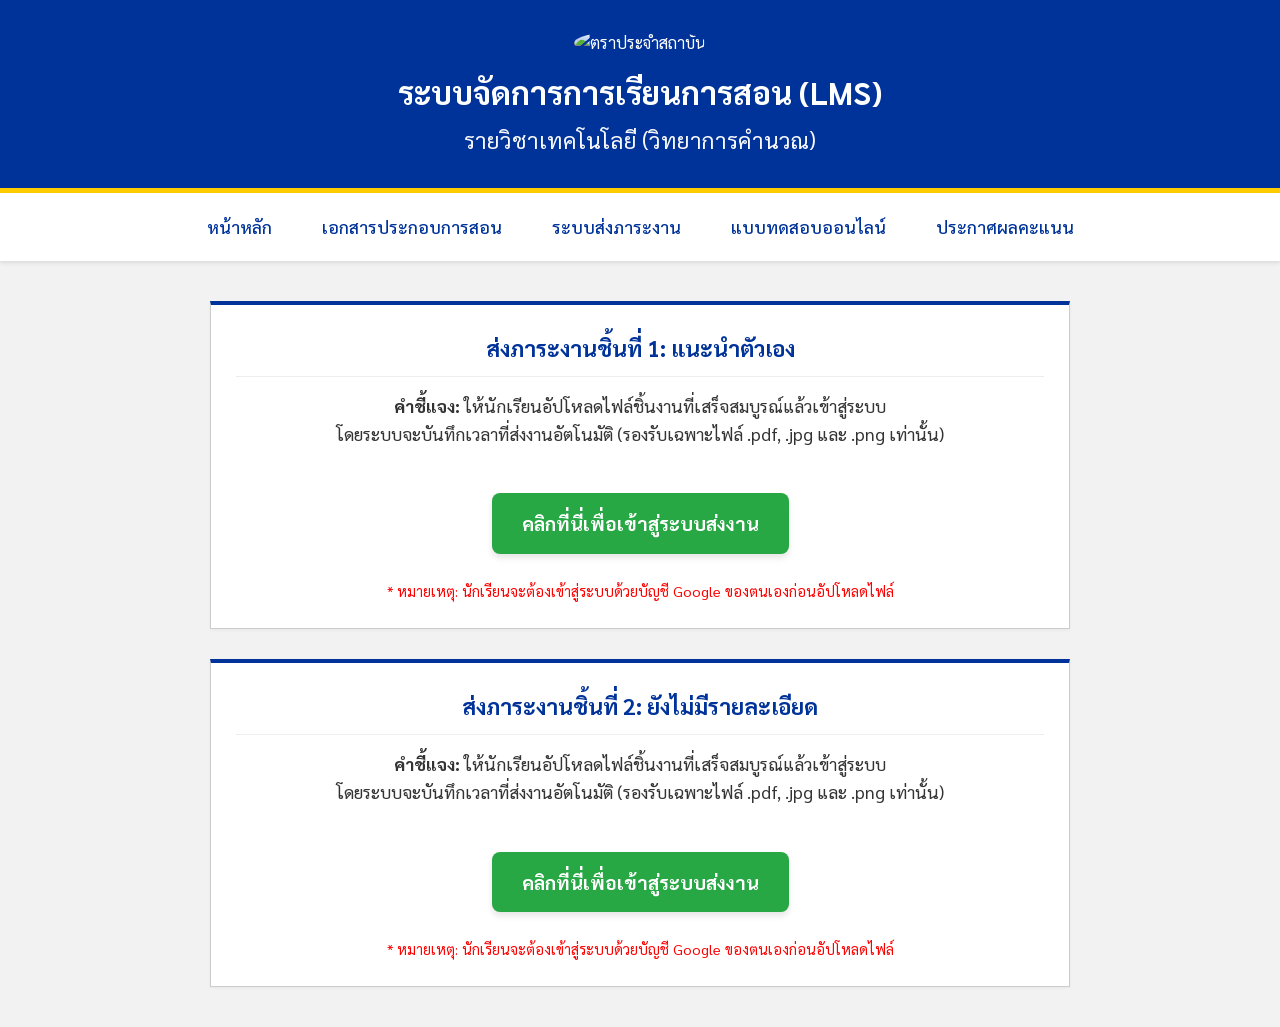
==== assignment.html @ 014b0f2e "Add files via upload" ====
<!DOCTYPE html>
<html lang="th">
<head>
    <meta charset="UTF-8">
    <meta name="viewport" content="width=device-width, initial-scale=1.0">
    <title>ระบบส่งภาระงาน</title>
    <link href="https://fonts.googleapis.com/css2?family=Sarabun:wght@300;400;500;700&display=swap" rel="stylesheet">
    <link rel="stylesheet" href="style.css">
</head>
<body>

    <!-- ส่วนหัวเว็บไซต์แบบทางการ -->
    <header class="official-header">
        <img src="logo.png" alt="ตราประจำสถาบัน" class="school-logo">
        <h1>ระบบจัดการการเรียนการสอน (LMS)</h1>
        <h2>รายวิชาเทคโนโลยี (วิทยาการคำนวณ)</h2>
    </header>

    <!-- แถบเมนูนำทาง -->
    <nav class="official-nav">
        <a href="index.html">หน้าหลัก</a>
        <a href="lesson.html">เอกสารประกอบการสอน</a>
        <a href="assignment.html">ระบบส่งภาระงาน</a>
        <a href="quiz.html">แบบทดสอบออนไลน์</a>
        <a href="results.html">ประกาศผลคะแนน</a>
    </nav>

    <!-- พื้นที่แสดงข้อมูลการส่งงาน -->
    <main class="container">
        <div class="content-box text-center">
            <h3 class="section-title">ส่งภาระงานชิ้นที่ 1: แนะนำตัวเอง</h3>
            
            <p><strong>คำชี้แจง:</strong> ให้นักเรียนอัปโหลดไฟล์ชิ้นงานที่เสร็จสมบูรณ์แล้วเข้าสู่ระบบ <br>
            โดยระบบจะบันทึกเวลาที่ส่งงานอัตโนมัติ (รองรับเฉพาะไฟล์ .pdf, .jpg และ .png เท่านั้น)</p>
            
            <br>
            
            <!-- ปุ่มกดเพื่อไปหน้าส่งงาน (นำลิงก์ Form มาใส่ตรง href) -->
            <a href="https://forms.gle/QG5PqcvTUBpeQGDF7" target="_blank" class="upload-btn">
                คลิกที่นี่เพื่อเข้าสู่ระบบส่งงาน
            </a>

            <br><br>
            <p style="color: red; font-size: 0.9rem;">* หมายเหตุ: นักเรียนจะต้องเข้าสู่ระบบด้วยบัญชี Google ของตนเองก่อนอัปโหลดไฟล์</p>

        </div>
                <div class="content-box text-center">
            <h3 class="section-title">ส่งภาระงานชิ้นที่ 2: ยังไม่มีรายละเอียด</h3>
            
            <p><strong>คำชี้แจง:</strong> ให้นักเรียนอัปโหลดไฟล์ชิ้นงานที่เสร็จสมบูรณ์แล้วเข้าสู่ระบบ <br>
            โดยระบบจะบันทึกเวลาที่ส่งงานอัตโนมัติ (รองรับเฉพาะไฟล์ .pdf, .jpg และ .png เท่านั้น)</p>
            
            <br>
            
            <!-- ปุ่มกดเพื่อไปหน้าส่งงาน (นำลิงก์ Form มาใส่ตรง href) -->
            <a href="#" target="_blank" class="upload-btn">
                คลิกที่นี่เพื่อเข้าสู่ระบบส่งงาน
            </a>

            <br><br>
            <p style="color: red; font-size: 0.9rem;">* หมายเหตุ: นักเรียนจะต้องเข้าสู่ระบบด้วยบัญชี Google ของตนเองก่อนอัปโหลดไฟล์</p>

        </div>
    </main>

</body>
</html>
---- style.css ----
/* บังคับใช้ฟอนต์ Sarabun สำหรับทุกส่วนของเว็บไซต์ */
* {
    margin: 0;
    padding: 0;
    box-sizing: border-box;
    font-family: 'Sarabun', sans-serif;
}

body {
    background-color: #f2f2f2;
    color: #333333;
    line-height: 1.6;
}

/* ตกแต่งส่วนหัวให้ดูเป็นทางการ (น้ำเงิน-ทอง) */
.official-header {
    background-color: #003399;
    color: #ffffff;
    text-align: center;
    padding: 30px 20px;
    border-bottom: 5px solid #ffcc00;
}

.emblem-placeholder {
    width: 80px;
    height: 80px;
    background-color: rgba(255, 255, 255, 0.2);
    border: 2px dashed #ffcc00;
    border-radius: 50%;
    display: inline-flex;
    align-items: center;
    justify-content: center;
    margin-bottom: 15px;
    font-size: 0.9rem;
}

.official-header h1 {
    font-size: 2rem;
    font-weight: 700;
    margin-bottom: 5px;
}

.official-header h2 {
    font-size: 1.4rem;
    font-weight: 400;
    color: #f8f9fa;
}

/* แถบเมนูที่เป็นระเบียบ */
.official-nav {
    background-color: #ffffff;
    display: flex;
    justify-content: center;
    padding: 10px 0;
    box-shadow: 0 2px 4px rgba(0,0,0,0.1);
}

.official-nav a {
    color: #003399;
    text-decoration: none;
    font-size: 1.1rem;
    font-weight: 500;
    padding: 10px 20px;
    margin: 0 5px;
    border-radius: 4px;
    transition: all 0.3s;
}

.official-nav a:hover {
    background-color: #003399;
    color: #ffffff;
}

/* จัดระเบียบเนื้อหาตรงกลาง */
.container {
    max-width: 900px;
    margin: 40px auto;
    padding: 0 20px;
}

/* กล่องเนื้อหาหลักแบบมีกรอบชัดเจน */
.content-box {
    background-color: #ffffff;
    border: 1px solid #cccccc;
    border-top: 4px solid #003399;
    padding: 25px;
    margin-bottom: 30px;
    box-shadow: 0 1px 3px rgba(0,0,0,0.05);
}

.section-title {
    color: #003399;
    font-size: 1.4rem;
    margin-bottom: 15px;
    border-bottom: 1px solid #eeeeee;
    padding-bottom: 10px;
}

.content-box p {
    font-size: 1.1rem;
}

/* กล่องข้อมูลย่อย (แบ่ง 2 ฝั่ง) */
.card-container {
    display: flex;
    justify-content: space-between;
    gap: 20px;
}

.info-card {
    background-color: #ffffff;
    border: 1px solid #cccccc;
    width: 48%;
    padding: 20px;
    box-shadow: 0 1px 3px rgba(0,0,0,0.05);
}

.info-card h4 {
    color: #b30000; /* ใช้สีแดงเข้มสำหรับหัวข้อเน้นย้ำ */
    font-size: 1.2rem;
    margin-bottom: 10px;
}

.info-card p {
    font-size: 1rem;
    color: #555555;
}/* จัดข้อความให้อยู่กึ่งกลาง */
.text-center {
    text-align: center;
}

/* ตกแต่งปุ่มกดส่งงาน */
.upload-btn {
    display: inline-block;
    background-color: #28a745; /* สีเขียว */
    color: white;
    padding: 15px 30px;
    font-size: 1.2rem;
    font-weight: bold;
    text-decoration: none;
    border-radius: 8px;
    margin-top: 20px;
    transition: background-color 0.3s, transform 0.2s;
    box-shadow: 0 4px 6px rgba(0,0,0,0.1);
}

.upload-btn:hover {
    background-color: #218838; /* สีเขียวเข้มขึ้นเมื่อเอาเมาส์ชี้ */
    transform: translateY(-2px); /* ปุ่มขยับขึ้นเล็กน้อยเวลากด */
}/* จัดกลุ่มปุ่มเลือกห้องให้อยู่ตรงกลาง */
.room-buttons {
    margin-top: 20px;
    display: flex;
    justify-content: center;
    gap: 15px; /* ระยะห่างระหว่างปุ่ม */
    flex-wrap: wrap; /* ถ้าจอมือถือเล็กให้ปุ่มปัดลงบรรทัดใหม่ */
}

/* ตกแต่งปุ่มเลือกห้อง */
.room-btn {
    background-color: #ffffff;
    color: #003399;
    border: 2px solid #003399;
    padding: 10px 25px;
    font-size: 1.1rem;
    font-weight: bold;
    border-radius: 5px;
    cursor: pointer;
    transition: all 0.3s ease;
}

/* เปลี่ยนสีปุ่มเมื่อเอาเมาส์ชี้ หรือตอนกด */
.room-btn:hover {
    background-color: #003399;
    color: #ffffff;
    box-shadow: 0 4px 6px rgba(0,0,0,0.1);
}/* ตกแต่งกล่องแจ้งเตือนก่อนสอบ */
.alert-box {
    background-color: #fff3cd; /* สีเหลืองอ่อน */
    border-left: 5px solid #ffcc00; /* ขอบซ้ายสีเหลืองเข้ม */
    padding: 15px 20px;
    margin: 20px auto;
    max-width: 600px;
    text-align: left;
    border-radius: 4px;
    color: #856404;
}

.alert-box h4 {
    margin-bottom: 10px;
    font-size: 1.1rem;
}

.alert-box p {
    font-size: 1rem;
    line-height: 1.8;
}/* บังคับไม่ให้เนื้อหาภายในกล่องล้นออกด้านข้าง */
.content-box {
    overflow-x: hidden;
}

/* จัดการ iframe ของแบบทดสอบให้พอดีกับหน้าจอมือถือ */
.responsive-iframe {
    max-width: 100%;
    border: none;
    border-radius: 8px; /* เพิ่มขอบมนให้ดูทันสมัยขึ้น */
}

/* ปรับระยะห่างสำหรับหน้าจอมือถือ (หน้าจอเล็กกว่า 768px) */
@media screen and (max-width: 768px) {
    .container {
        padding: 10px;
        margin: 20px auto;
    }
    
    .content-box {
        padding: 15px;
    }
    
    .alert-box {
        padding: 10px 15px;
    }
}.school-logo {
    width: 90px; 
    height: auto;
    margin-bottom: 10px;
}
.school-logo {
    width: 90px;
    height: 90px; /* บังคับความสูงให้เท่ากับความกว้าง */
    object-fit: cover; /* จัดระเบียบภาพไม่ให้ยืดหรือบิดเบี้ยว */
    border-radius: 50%; /* คำสั่งนี้คือพระเอกที่ทำให้รูปกลมครับ */
    margin-bottom: 10px;
}
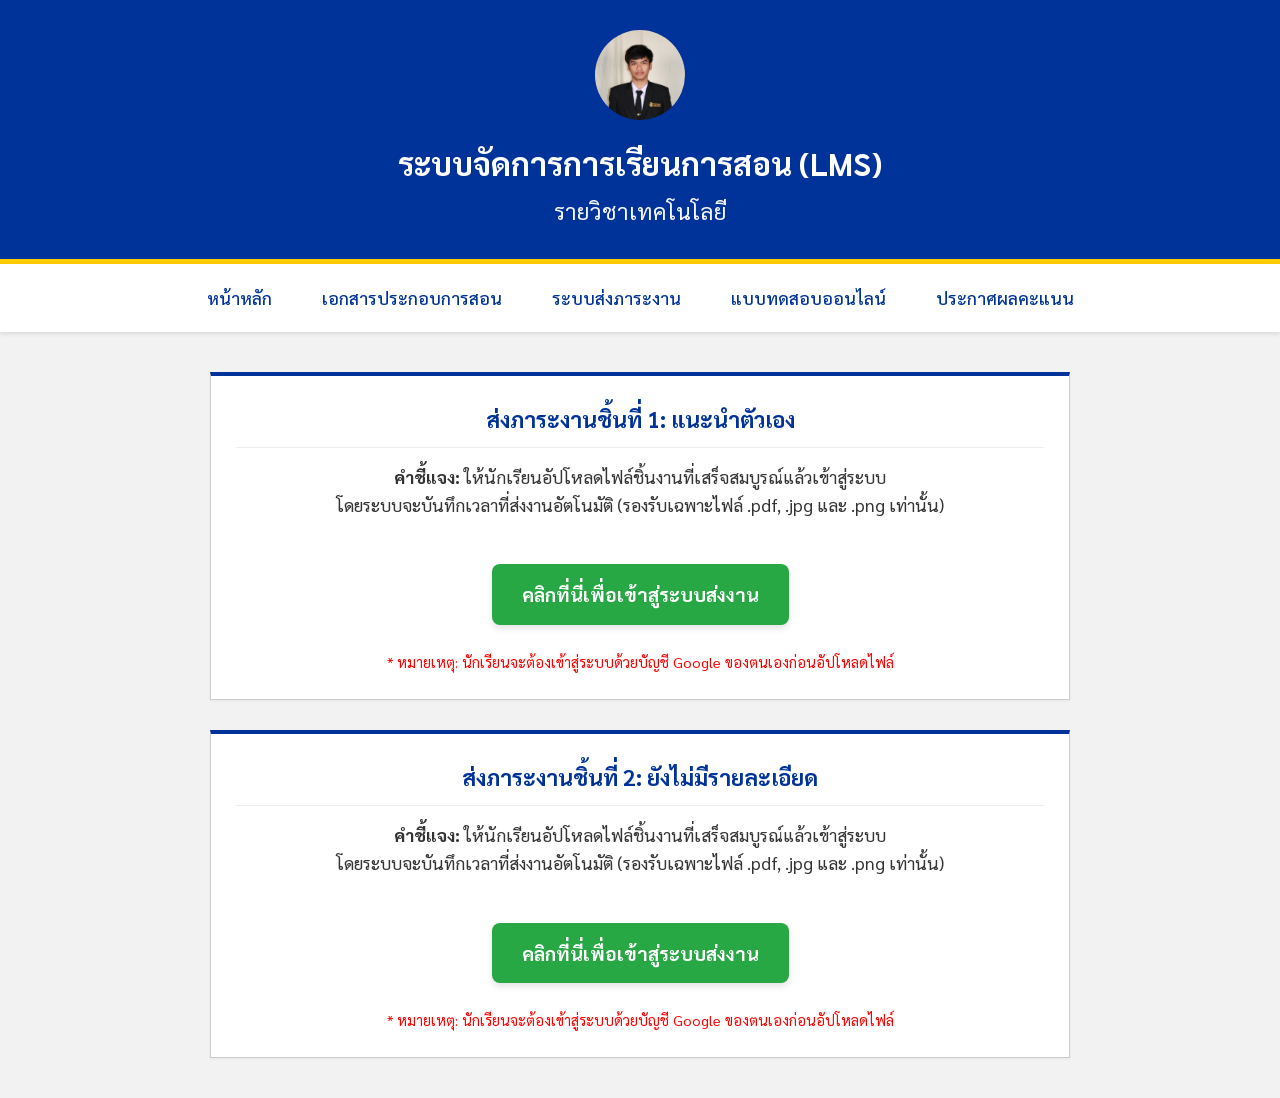
==== commit 24958409: "Update assignment.html" ====
--- a/assignment.html
+++ b/assignment.html
@@ -11,9 +11,9 @@
 
     <!-- ส่วนหัวเว็บไซต์แบบทางการ -->
     <header class="official-header">
-        <img src="logo.png" alt="ตราประจำสถาบัน" class="school-logo">
+        <img src="logo.JPG" alt="ตราประจำสถาบัน" class="school-logo" style="width: 90px; height: auto; margin-bottom: 10px;">
         <h1>ระบบจัดการการเรียนการสอน (LMS)</h1>
-        <h2>รายวิชาเทคโนโลยี (วิทยาการคำนวณ)</h2>
+        <h2>รายวิชาเทคโนโลยี</h2>
     </header>
 
     <!-- แถบเมนูนำทาง -->
